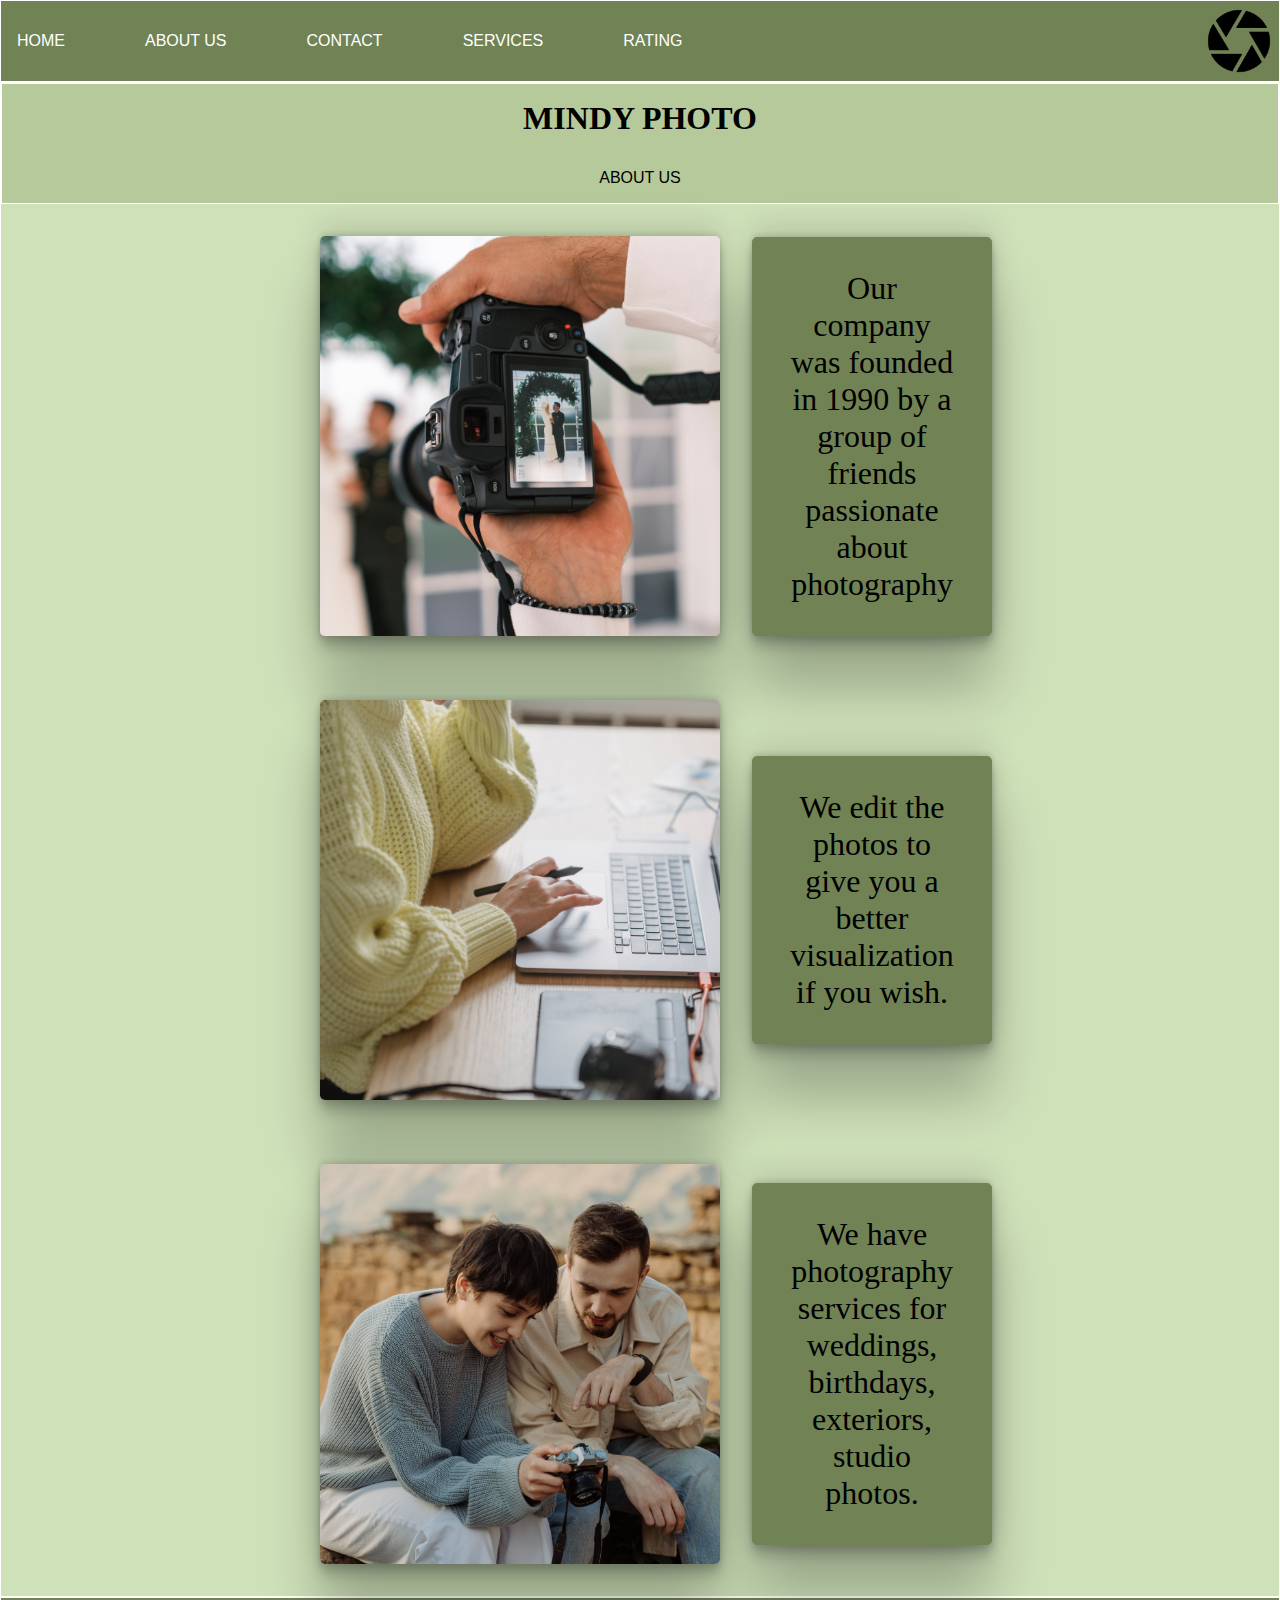
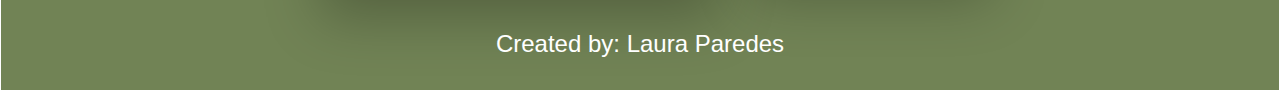
==== pages/aboutus.html @ ec30f6ea "sprint 2" ====
<!DOCTYPE html>
<html lang="en">
<head>
    <meta charset="UTF-8">
    <meta name="viewport" content="width=device-width, initial-scale=1.0">
    <title>Mindy Photo</title>
    <link rel="stylesheet" href="../styleflex.css">
    <link rel="shortcut icon" href="../images/favicon.png" type="image/x-icon">

</head>
<body>
    <header class="head-container">
        <nav  class="box-1">
                <a  href="../index.html">HOME</a>
                <a  href="#">ABOUT US</a>
                <a  href="../pages/contact.html">CONTACT</a>
                <a href="./services.html">SERVICES</a> 
                <a href="./rating.html">RATING</a>
         </nav>
            <img  class="box-2" src="../images/logo.png" alt="logo">
       
    </header>
    <main class="main">
                <div class="div-box-3">
                     <h1  class="box-3">MINDY PHOTO</h1>
                     <p  class="subbox-3">ABOUT US</p>
                </div>
                <div class="divs"> 
                    <img class="au-1" src="../images/image2.jpg" alt="camara">
                        <p class="au-text">Our company was founded in 1990 by a group of friends passionate about photography
                        </p>
                </div>
                 <div class="divs">
                    <img class="au-1" src="../images/image3.jpg" alt="camara">
                    <p class="au-text">We edit the photos to give you a better visualization if you wish.
                    </p>
                 </div>
                 <div class="divs">
                    <img class="au-1" src="../images/image4.jpg" alt="camara">
                    <p class="au-text">We have photography services for weddings, birthdays, exteriors, studio photos. 
                    </p>
                </div>
     </main>
     <footer class="foot-container">
        <p class="foot-text-container">Created by: Laura Paredes
        </p>
    </footer>
</body>


</html>
---- styleflex.css ----
*{
    margin:0;
    padding:0;
    box-sizing: border-box;
 }
 :root{
    background-color: #CFE1B9;
 }

 .head-container{
    background-color: #718355;
    display:flex;
    flex-direction: row;
    justify-content: space-between;
    align-items: center;
    border:white 1px solid;
 }

 .box-1{
    display: flex;
    flex-direction: row;
    gap:5rem; 
    margin: 1rem;
 }

 .box-1 a:hover{
    transform: scale(1.0);
    background-color: #B5C99A;
 }

 .box-1 a{
    font-family: 'Franklin Gothic Medium', 'Arial Narrow', Arial, sans-serif;
    text-decoration: none;
    color: white;
 }

 .box-2{
    display: flex;
    width: 5rem;
 }

 .main{
    background-color: #CFE1B9;
    display: flex;
    flex-direction: column;
    border:white 1px solid;
    align-items: center;
  
}

.div-box-3{
    background-color: #B5C99A;
    border:white 1px solid;
    width: 100%;
}

 .box-3{
    display: flex;
    width:20rem;
    margin: auto;
    justify-content: center;
   padding:1rem;
   font-size: 2rem;
 }

 .subbox-3{
    display: flex;
    width:10rem;
    margin: auto;
    justify-content: center;
    font-family: 'Franklin Gothic Medium', 'Arial Narrow', Arial, sans-serif;
    padding:1rem;
    font-size: 1rem;
 }

 #banner{
    background-image: url(images/imagebanner.jpg);
    height: 70vh;
    width: 100%;
    border:white 1px solid;
 }

 .main-container{
    display: flex;
    flex-direction: row;
    justify-content: center;
 }

 .text-container{
    display: flex;
    width:30rem;
    margin: auto;
    text-align: center;
    font-family: 'Franklin Gothic Medium', 'Arial Narrow', Arial, sans-serif;
    padding:1rem;
    font-size: 2rem;
    border:black 1px solid;
    background: white;
    box-shadow: rgba(0, 0, 0, 0.25) 0px 54px 55px, rgba(0, 0, 0, 0.12) 0px -12px 30px, rgba(0, 0, 0, 0.12) 0px 4px 6px, rgba(0, 0, 0, 0.17) 0px 12px 13px, rgba(0, 0, 0, 0.09) 0px -3px 5px;
    border-radius: 15px;
}

 .img-container{
    display: flex;
    flex-direction: row;
    object-fit: cover;
    width: 400px;
    height: 400px;
    box-shadow: rgba(0, 0, 0, 0.25) 0px 54px 55px, rgba(0, 0, 0, 0.12) 0px -12px 30px, rgba(0, 0, 0, 0.12) 0px 4px 6px, rgba(0, 0, 0, 0.17) 0px 12px 13px, rgba(0, 0, 0, 0.09) 0px -3px 5px;
   margin:4rem;
   border-radius: 15px;
 }

 .foot-container{
    background-color: #718355;
    justify-content: center;
    width: 100%;
    display:flex;
    border:white 1px solid;
 }

 .foot-text-container{
    display: flex;
    margin: 2rem;
    font-family: 'Franklin Gothic Medium', 'Arial Narrow', Arial, sans-serif;
    color:white;
    font-size: 1.5rem;  
 }

 /*ABOUT US START HERE*/

 .divs{
    display: flex;
    flex-direction: row;
    align-items: center;
    justify-content: space-evenly;
 }

 .au-1{
    display:flex;
    flex-direction: column;
    width:25rem;
    height:25rem;
    object-fit: cover;
    box-shadow: rgba(0, 0, 0, 0.25) 0px 54px 55px, rgba(0, 0, 0, 0.12) 0px -12px 30px, rgba(0, 0, 0, 0.12) 0px 4px 6px, rgba(0, 0, 0, 0.17) 0px 12px 13px, rgba(0, 0, 0, 0.09) 0px -3px 5px;
    border-radius: 5px;
    align-self: center;
    margin: 2rem;
 }

 .au-text{
    display: flex;
    flex-direction: column;
    width: 15rem;
    font-size: 2rem;
    text-align: center;
    align-content: center; 
    border:#718355 1px solid;
    background-color: #718355;
    box-shadow: rgba(0, 0, 0, 0.25) 0px 54px 55px, rgba(0, 0, 0, 0.12) 0px -12px 30px, rgba(0, 0, 0, 0.12) 0px 4px 6px, rgba(0, 0, 0, 0.17) 0px 12px 13px, rgba(0, 0, 0, 0.09) 0px -3px 5px;
    border-radius: 5px;
    padding: 2rem;
 }

 .div-contact{
    display: flex;
    flex-direction: column;
    align-items: center;
    gap: 2rem;
 }
 .img-contact{
    display:flex;
    flex-direction: row;
    width:25rem;
    height:25rem;
    object-fit: cover;
    box-shadow: rgba(0, 0, 0, 0.25) 0px 54px 55px, rgba(0, 0, 0, 0.12) 0px -12px 30px, rgba(0, 0, 0, 0.12) 0px 4px 6px, rgba(0, 0, 0, 0.17) 0px 12px 13px, rgba(0, 0, 0, 0.09) 0px -3px 5px;
    border-radius: 5px;
    justify-self: center;
    margin: 1rem;
    
 }

 .text-contact{
    display:flex;
    flex-direction: row;
    width: 24rem;
    font-size: 2rem;
    text-align:center;
    Font-family: Candara, Calibri, Segoe, Segoe UI, Optima, Arial, sans-serif;
    border:#718355 1px solid;
    background-color: #718355;
    box-shadow: rgba(0, 0, 0, 0.25) 0px 54px 55px, rgba(0, 0, 0, 0.12) 0px -12px 30px, rgba(0, 0, 0, 0.12) 0px 4px 6px, rgba(0, 0, 0, 0.17) 0px 12px 13px, rgba(0, 0, 0, 0.09) 0px -3px 5px;
    border-radius: 5px;
    padding: 2rem;
}

.text-contact-2{
    display:flex;
    flex-direction: row;
    width: 24rem;
    font-size: 2rem;
    text-align:center;
    Font-family: Candara, Calibri, Segoe, Segoe UI, Optima, Arial, sans-serif;
    box-shadow: rgba(0, 0, 0, 0.25) 0px 54px 55px, rgba(0, 0, 0, 0.12) 0px -12px 30px, rgba(0, 0, 0, 0.12) 0px 4px 6px, rgba(0, 0, 0, 0.17) 0px 12px 13px, rgba(0, 0, 0, 0.09) 0px -3px 5px;
    border-radius: 5px;
    padding: 2rem;
    margin: 2rem;
}

.links-contact{
    display: flex;
    flex-direction: row;
    justify-content: space-around;
    width:100%;
    background-color: white;
    padding: 2rem;
    background-color: #B5C99A;
    border:white 1px solid;
    margin-top: 2rem;
}

.links-1{
    display: flex;
    flex-direction: row;
    font-family: 'Franklin Gothic Medium', 'Arial Narrow', Arial, sans-serif;
    text-decoration: none;
    font-size: large;
    color: black;
    margin-right: 15rem;
}

.links-2{
    display: flex;
    flex-direction: row;
    font-family: 'Franklin Gothic Medium', 'Arial Narrow', Arial, sans-serif;
    text-decoration: none;
    font-size: large;
    color: black;
}

/*services titulo*/

.box-services{
   display: flex;
  padding:1rem;
  font-size: 2.5rem;
 align-self: center;
 margin: auto;
 justify-content: center;
}

.subbox-services{
   display: flex;
   width:14rem;
   margin: auto;
   justify-content: center;
   font-family: 'Franklin Gothic Medium', 'Arial Narrow', Arial, sans-serif;
   padding:1rem;
   font-size: 1.2rem;
   text-align: center;
}

table, tr, th, td{
   border: 2px solid black;
   border-collapse: collapse;
   padding:2rem; 
   text-align: center;
   font-family: Cambria, Cochin, Georgia, Times, 'Times New Roman', serif;
}

table{
   width: 50%;
   margin: 4rem;
}

#table-head{
   background-color: #718355;
}

#table-body{
   background-color: white;
}

.divs-ratings{
   border: 1px solid black;
   background-color: white;
   display: flex;
   flex-direction: column;
   width:80%;
   align-items: center;
   margin: 2rem;
}
.div-ratings{
   display: flex;
   flex-wrap: wrap;
   width: 80%;
   margin: 1rem;
}

.img-1-ratings{
   width:18rem;
   object-fit: cover;
   margin: 1rem;
}

.list-img-2{
   display: flex;
   flex-direction: column;
}
.list-ratings{
   font-size: 30px;
   width:24rem;
   height: 12rem;
   margin: 1rem;
   padding: 1.2rem;
}

.list-ratings ol{
   font-size: 25px;
   margin: 0.8rem;
  align-content: center;
}
.img-2-ratings{
   width:16rem;
   margin: 1rem;
   display: flex;
   flex-direction: row;
   justify-content: end;
   align-self: flex-start;

}
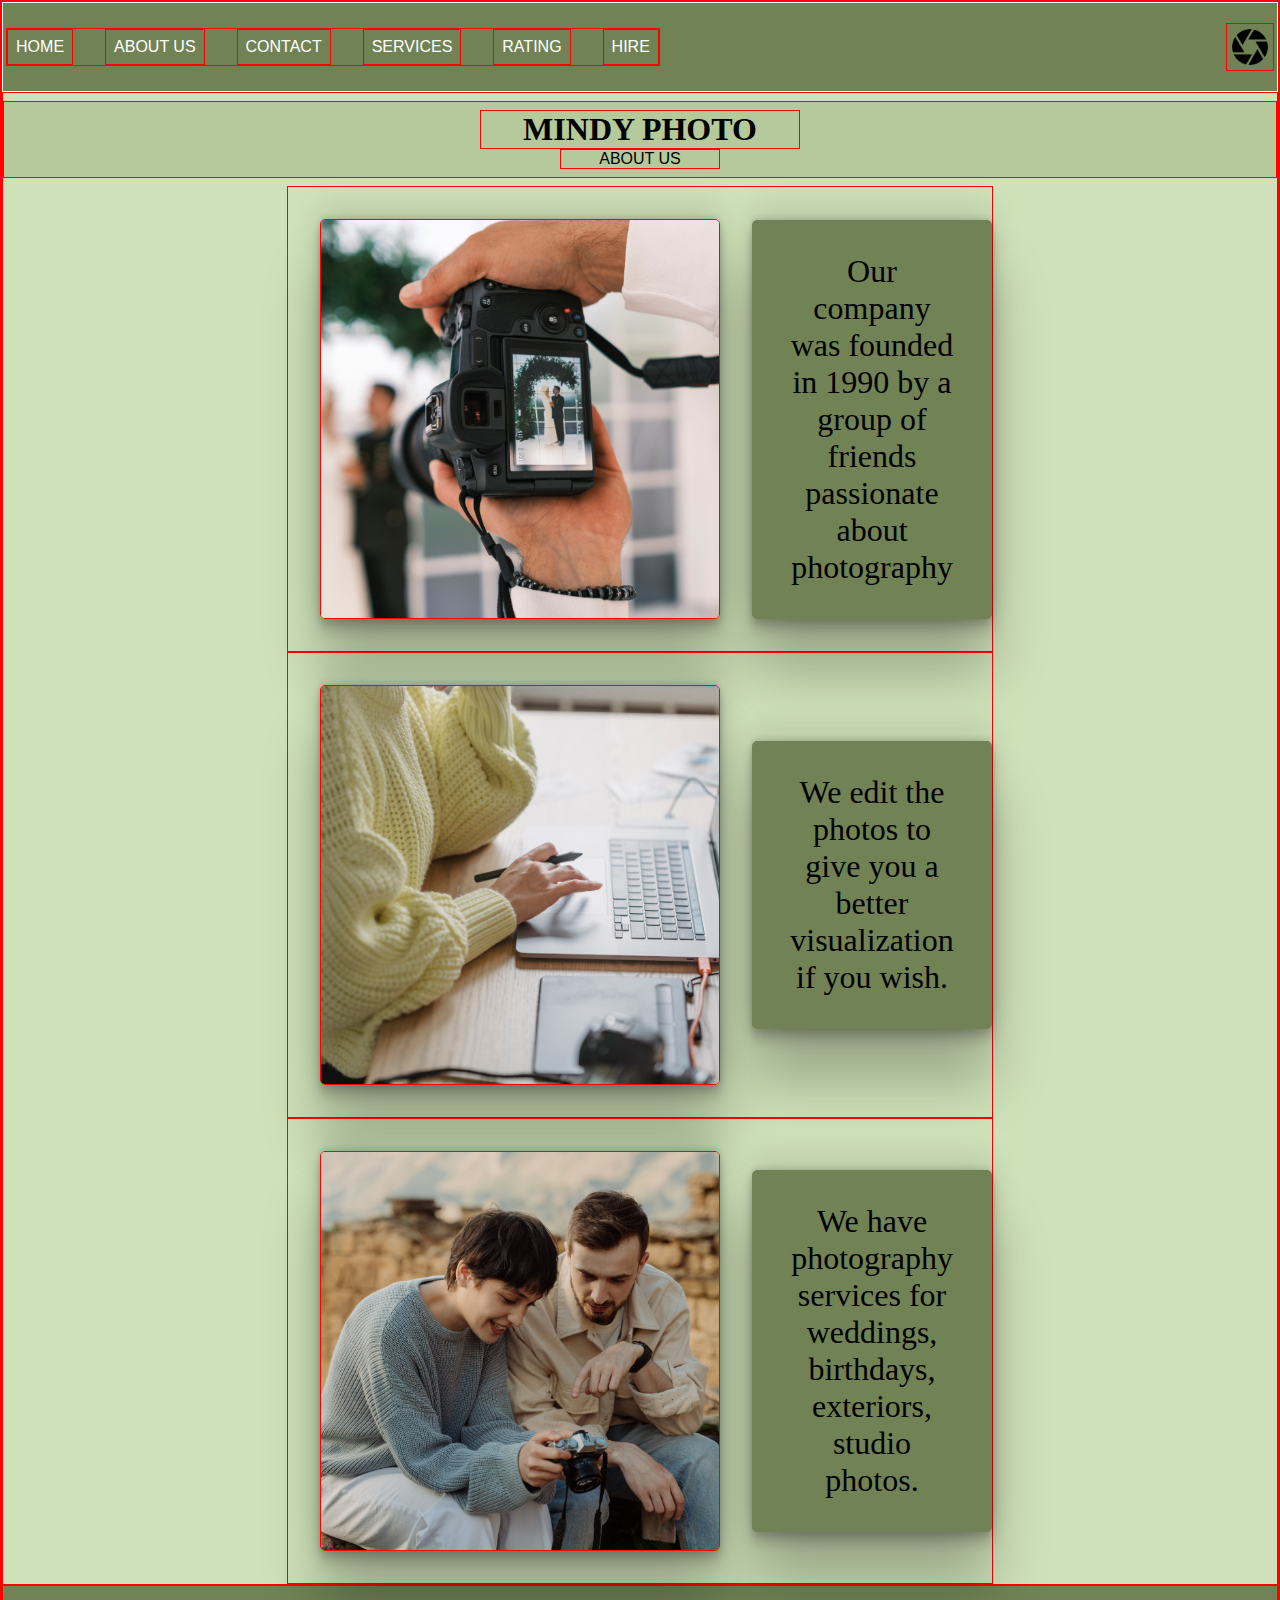
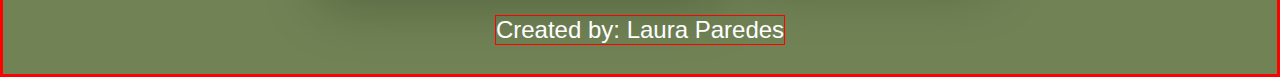
==== commit 45de6521: "hasta aqui voy con el media queries movil" ====
--- a/pages/aboutus.html
+++ b/pages/aboutus.html
@@ -16,6 +16,7 @@
                 <a  href="../pages/contact.html">CONTACT</a>
                 <a href="./services.html">SERVICES</a> 
                 <a href="./rating.html">RATING</a>
+                <a href="./hire.html">HIRE</a>
          </nav>
             <img  class="box-2" src="../images/logo.png" alt="logo">
        
--- a/styleflex.css
+++ b/styleflex.css
@@ -2,6 +2,7 @@
     margin:0;
     padding:0;
     box-sizing: border-box;
+    border: 1px solid red
  }
  :root{
     background-color: #CFE1B9;
@@ -11,16 +12,19 @@
     background-color: #718355;
     display:flex;
     flex-direction: row;
-    justify-content: space-between;
+    justify-content: space-around;
+    gap:35rem;
     align-items: center;
     border:white 1px solid;
+    height: 10vh;
  }
 
  .box-1{
     display: flex;
     flex-direction: row;
-    gap:5rem; 
-    margin: 1rem;
+    gap:2rem; 
+    width: auto;
+    
  }
 
  .box-1 a:hover{
@@ -32,35 +36,39 @@
     font-family: 'Franklin Gothic Medium', 'Arial Narrow', Arial, sans-serif;
     text-decoration: none;
     color: white;
+      padding:.5rem;
  }
 
  .box-2{
     display: flex;
-    width: 5rem;
+    width: 3rem;
  }
 
  .main{
     background-color: #CFE1B9;
     display: flex;
     flex-direction: column;
-    border:white 1px solid;
     align-items: center;
+    min-height: 80vh;
   
 }
 
 .div-box-3{
+   display: flex;
+   flex-direction: column;
+   align-items: center;
     background-color: #B5C99A;
-    border:white 1px solid;
     width: 100%;
+    margin: .5rem;
+    padding:.5rem;
 }
 
  .box-3{
     display: flex;
     width:20rem;
-    margin: auto;
     justify-content: center;
-   padding:1rem;
    font-size: 2rem;
+   font-family: Georgia, 'Times New Roman', Times, serif;
  }
 
  .subbox-3{
@@ -69,27 +77,29 @@
     margin: auto;
     justify-content: center;
     font-family: 'Franklin Gothic Medium', 'Arial Narrow', Arial, sans-serif;
-    padding:1rem;
     font-size: 1rem;
+    text-align: center;
  }
 
  #banner{
     background-image: url(images/imagebanner.jpg);
-    height: 70vh;
+    height: 50vh;
     width: 100%;
-    border:white 1px solid;
+
  }
 
  .main-container{
     display: flex;
     flex-direction: row;
+    width: 100%;
     justify-content: center;
+    gap: 3rem;
+    padding: 2rem;
  }
 
  .text-container{
     display: flex;
-    width:30rem;
-    margin: auto;
+    width:25rem;
     text-align: center;
     font-family: 'Franklin Gothic Medium', 'Arial Narrow', Arial, sans-serif;
     padding:1rem;
@@ -98,6 +108,7 @@
     background: white;
     box-shadow: rgba(0, 0, 0, 0.25) 0px 54px 55px, rgba(0, 0, 0, 0.12) 0px -12px 30px, rgba(0, 0, 0, 0.12) 0px 4px 6px, rgba(0, 0, 0, 0.17) 0px 12px 13px, rgba(0, 0, 0, 0.09) 0px -3px 5px;
     border-radius: 15px;
+    padding-top: 50px;
 }
 
  .img-container{
@@ -107,21 +118,20 @@
     width: 400px;
     height: 400px;
     box-shadow: rgba(0, 0, 0, 0.25) 0px 54px 55px, rgba(0, 0, 0, 0.12) 0px -12px 30px, rgba(0, 0, 0, 0.12) 0px 4px 6px, rgba(0, 0, 0, 0.17) 0px 12px 13px, rgba(0, 0, 0, 0.09) 0px -3px 5px;
-   margin:4rem;
    border-radius: 15px;
  }
 
  .foot-container{
-    background-color: #718355;
-    justify-content: center;
-    width: 100%;
-    display:flex;
-    border:white 1px solid;
+   display: flex;
+   flex-direction: row;
+   justify-content: center;
+   align-items: center;
+   background-color: #718355;
+    height: 10vh;
  }
 
  .foot-text-container{
     display: flex;
-    margin: 2rem;
     font-family: 'Franklin Gothic Medium', 'Arial Narrow', Arial, sans-serif;
     color:white;
     font-size: 1.5rem;  
@@ -167,6 +177,7 @@
     flex-direction: column;
     align-items: center;
     gap: 2rem;
+    margin: 2rem;
  }
  .img-contact{
     display:flex;
@@ -177,7 +188,6 @@
     box-shadow: rgba(0, 0, 0, 0.25) 0px 54px 55px, rgba(0, 0, 0, 0.12) 0px -12px 30px, rgba(0, 0, 0, 0.12) 0px 4px 6px, rgba(0, 0, 0, 0.17) 0px 12px 13px, rgba(0, 0, 0, 0.09) 0px -3px 5px;
     border-radius: 5px;
     justify-self: center;
-    margin: 1rem;
     
  }
 
@@ -195,29 +205,16 @@
     padding: 2rem;
 }
 
-.text-contact-2{
-    display:flex;
-    flex-direction: row;
-    width: 24rem;
-    font-size: 2rem;
-    text-align:center;
-    Font-family: Candara, Calibri, Segoe, Segoe UI, Optima, Arial, sans-serif;
-    box-shadow: rgba(0, 0, 0, 0.25) 0px 54px 55px, rgba(0, 0, 0, 0.12) 0px -12px 30px, rgba(0, 0, 0, 0.12) 0px 4px 6px, rgba(0, 0, 0, 0.17) 0px 12px 13px, rgba(0, 0, 0, 0.09) 0px -3px 5px;
-    border-radius: 5px;
-    padding: 2rem;
-    margin: 2rem;
-}
+
 
 .links-contact{
     display: flex;
     flex-direction: row;
-    justify-content: space-around;
+    justify-content: space-between;
     width:100%;
-    background-color: white;
-    padding: 2rem;
+    padding: 1rem;
     background-color: #B5C99A;
-    border:white 1px solid;
-    margin-top: 2rem;
+    
 }
 
 .links-1{
@@ -243,21 +240,17 @@
 
 .box-services{
    display: flex;
-  padding:1rem;
-  font-size: 2.5rem;
+  font-size: 2rem;
  align-self: center;
- margin: auto;
  justify-content: center;
 }
 
 .subbox-services{
    display: flex;
-   width:14rem;
-   margin: auto;
+   width:20rem;
    justify-content: center;
    font-family: 'Franklin Gothic Medium', 'Arial Narrow', Arial, sans-serif;
-   padding:1rem;
-   font-size: 1.2rem;
+   font-size: 1rem;
    text-align: center;
 }
 
@@ -289,44 +282,211 @@
    flex-direction: column;
    width:80%;
    align-items: center;
-   margin: 2rem;
+   margin: 1rem;
 }
 .div-ratings{
    display: flex;
-   flex-wrap: wrap;
-   width: 80%;
-   margin: 1rem;
+   flex-direction: row;
+   justify-content: space-around;
+   width: 70%;
+  
 }
 
 .img-1-ratings{
-   width:18rem;
+   width:21rem;
    object-fit: cover;
-   margin: 1rem;
 }
 
 .list-img-2{
    display: flex;
    flex-direction: column;
-}
+   align-items: center;
+   justify-content: flex-end;
+   gap:1rem;
+  
+}
+
 .list-ratings{
-   font-size: 30px;
-   width:24rem;
-   height: 12rem;
-   margin: 1rem;
-   padding: 1.2rem;
-}
-
-.list-ratings ol{
    font-size: 25px;
-   margin: 0.8rem;
-  align-content: center;
-}
+  
+}
+
 .img-2-ratings{
    width:16rem;
+   object-fit: cover;
+  
+  
+}
+
+/*forms start here*/
+
+#form{
+   display: flex;
+   flex-direction: column;
+   flex-wrap: wrap;
+   border: 1px solid black;
+   width: 25rem;
+   margin: 2rem;
+   padding: 2rem;
+   background-color: black;
+   color: white;
+   font-family: 'Gill Sans', 'Gill Sans MT', Calibri, 'Trebuchet MS', sans-serif;
+}
+
+#map{
+   display: flex;
+   flex-direction: column;
+   border: 2px solid black;
    margin: 1rem;
-   display: flex;
-   flex-direction: row;
-   justify-content: end;
-   align-self: flex-start;
-
+   padding: 1rem;
+   align-items: center;
+   gap: 1rem;
+   
+}
+
+#map h2{
+   font-family: 'Gill Sans', 'Gill Sans MT', Calibri, 'Trebuchet MS', sans-serif;
+   border:2px solid black;
+   font-size: 30px;
+   margin-top: 7rem;
+   padding: 1rem;
+   color:white;
+}
+
+#hire-box{
+   display: flex;
+   background-color: black;
+   border-radius: 5px;
+   margin: 2rem;
+}
+
+.send{
+   width: 3rem;
+   margin-left: 3rem;
+}
+
+.pay{
+   display: flex;
+   flex-direction: column;
+   border: 2px solid black;
+}
+
+.submit{
+   border: 1px solid black;
+}
+
+@media only screen and (min-width:320px) and (max-width:767px){
+   .head-container{
+   flex-direction: column-reverse;
+    border:white 1px solid;
+    gap:0rem;
+    width: 100%;
+    min-height: 10vh;
+ }
+ .head-container:hover{
+      transform: scale(1.0);
+      padding:0;
+ }
+ .box-1{
+   flex-direction: column;
+   gap:0;
+   padding:0;
+   max-height: 10vh;
+   gap:1px;
+ }
+
+ .box-1 a{
+   font-family: 'Franklin Gothic Medium', 'Arial Narrow', Arial, sans-serif;
+   text-decoration: none;
+   color: white;
+   font-size: 6px;
+   text-align: center;
+   padding:0;
+ }
+
+ .box-2{
+    display: flex;
+    flex-direction: column;
+    width: 1rem;
+ }
+ #banner{
+   background-image: url(images/imagebanner.jpg);
+   background-position: center;
+   height: 29vh;
+   width: 100%;
+}
+.div-box-3{
+   margin:0;
+}
+.box-3{
+   width:10rem;
+   font-size: 15px;
+}
+.main-container{
+   flex-direction: column-reverse;
+   align-items: center;
+}
+.img-container{
+   width: 200px;
+   height: 200px;
+}
+.text-container{
+   font-size: 20px;
+   width:auto;
+   padding-top:1rem;
+}
+.foot-text-container{
+   font-size: 15px;
+}
+/*about us*/
+ .divs{
+   flex-direction: column;
+   padding:.5rem;
+ }
+
+ .au-1{
+   width: 18rem;
+   height: 27rem;
+   object-fit: contain;
+ }
+
+ .au-text{
+font-size: 20px;
+width:18rem;
+padding:10px;
+ }
+/*contact*/
+.subbox-3{
+   width:auto;
+   font-size: 10px;
+}
+.div-contact{
+   margin:.5rem;
+   gap:.5rem;
+}
+.img-contact{
+   width: 18rem;
+   height: 12rem;
+   object-fit: contain;
+}
+.text-contact{
+   width:auto;
+   font-size: 20px;
+   padding: .5rem;
+}
+.div-contact>h3{
+   width:auto;
+   font-size: 15px;
+   padding: .5rem;
+}
+.links-contact{
+   flex-direction: column;
+   align-items: center;
+   gap:.5rem;
+   font-size: small;
+   margin-top: 2rem;
+}
+.links-1{
+   margin-right: 0rem;
+}
 }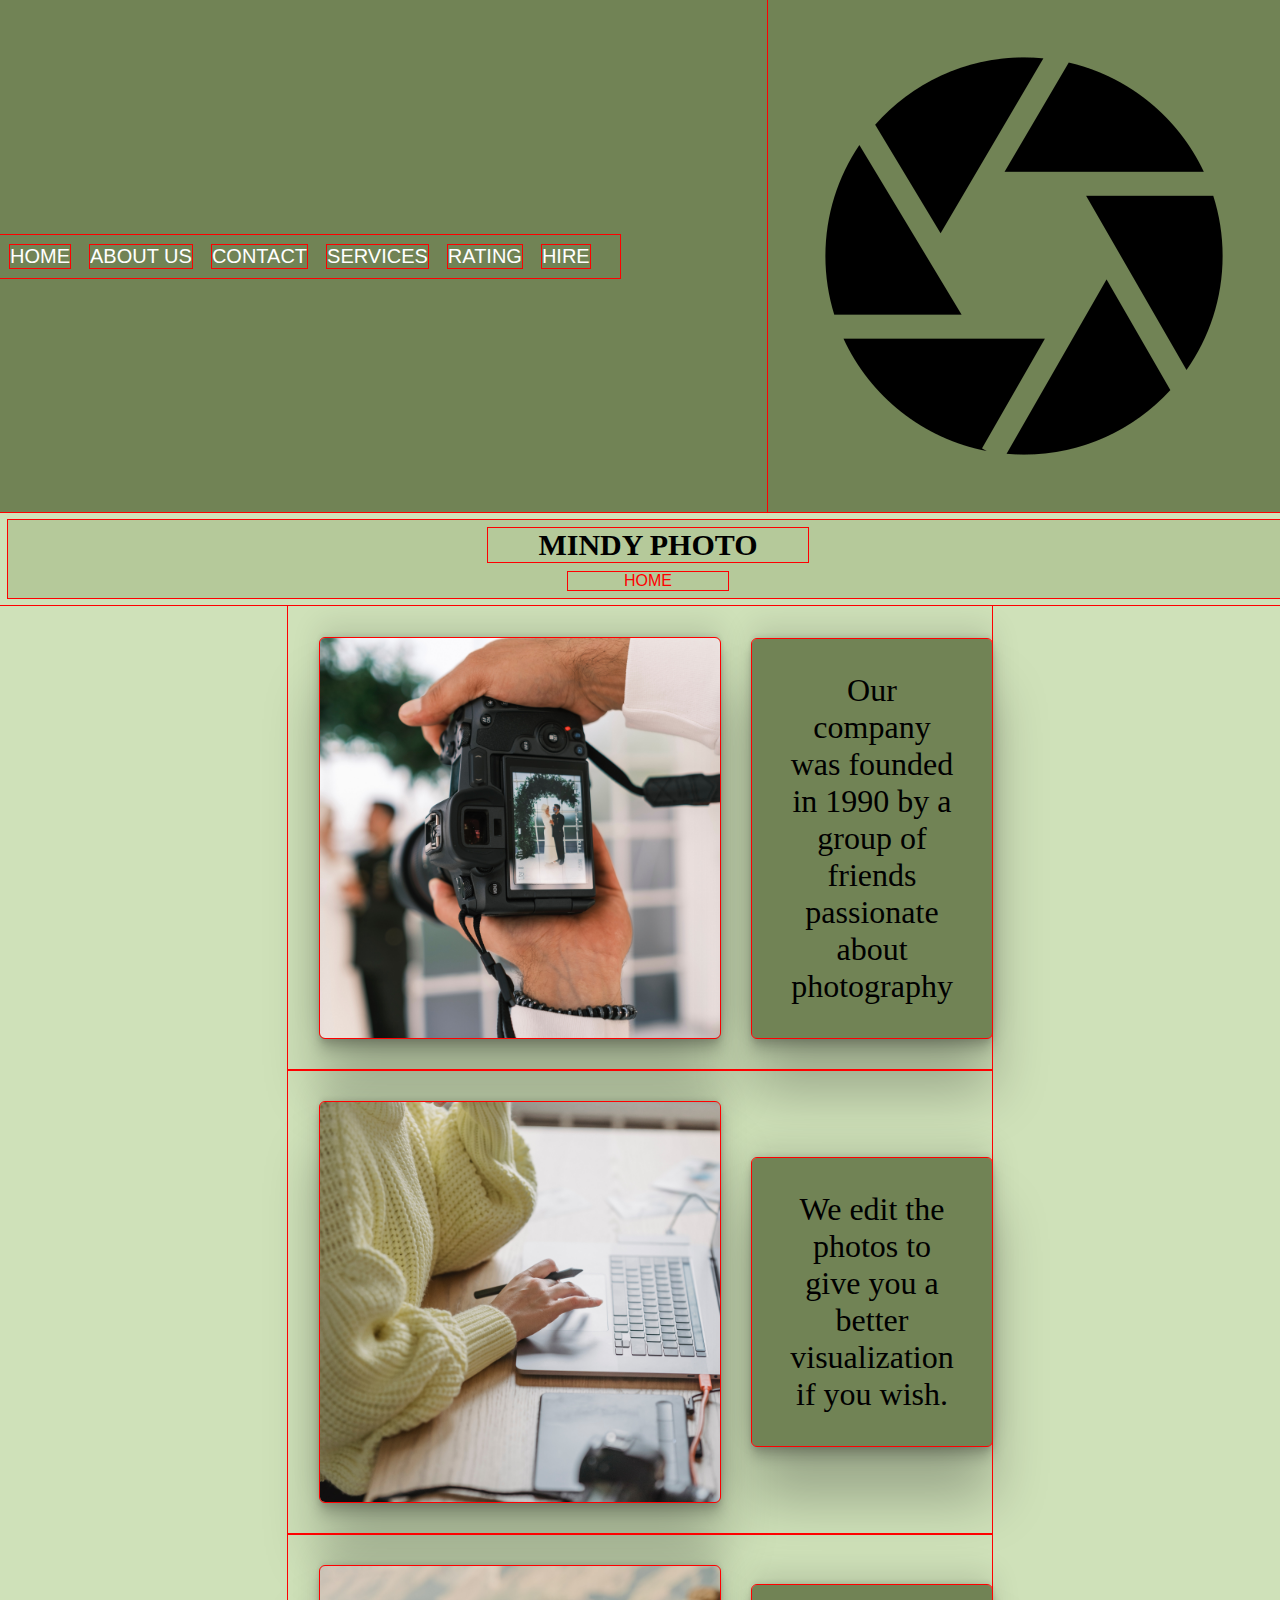
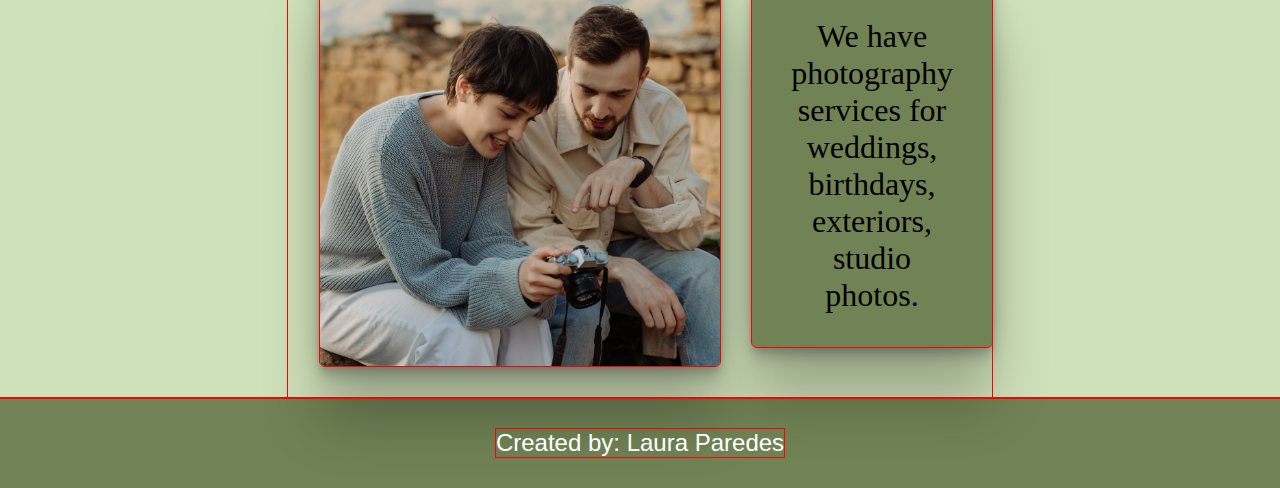
==== commit 2b41f9b0: "index looks good" ====
--- a/pages/aboutus.html
+++ b/pages/aboutus.html
@@ -9,23 +9,22 @@
 
 </head>
 <body>
-    <header class="head-container">
-        <nav  class="box-1">
-                <a  href="../index.html">HOME</a>
-                <a  href="#">ABOUT US</a>
-                <a  href="../pages/contact.html">CONTACT</a>
-                <a href="./services.html">SERVICES</a> 
-                <a href="./rating.html">RATING</a>
-                <a href="./hire.html">HIRE</a>
-         </nav>
-            <img  class="box-2" src="../images/logo.png" alt="logo">
-       
-    </header>
-    <main class="main">
-                <div class="div-box-3">
-                     <h1  class="box-3">MINDY PHOTO</h1>
-                     <p  class="subbox-3">ABOUT US</p>
-                </div>
+    <header> 
+        <img src="../images/logo.png" alt="log">
+        <nav > 
+            <a href="../index.html">HOME</a>
+            <a href="#">ABOUT US</a>
+            <a href="./contact.html">CONTACT</a>
+            <a href="./services.html">SERVICES</a>
+            <a href="./rating.html">RATING</a>
+            <a href="./hire.html">HIRE</a>
+        </nav>
+        </header>
+    <section class="div-box-3">
+        <h1 class="box-3" >MINDY PHOTO</h1>
+         <p class="subbox-3">HOME</p>
+    </section>
+    <main>
                 <div class="divs"> 
                     <img class="au-1" src="../images/image2.jpg" alt="camara">
                         <p class="au-text">Our company was founded in 1990 by a group of friends passionate about photography
@@ -42,9 +41,8 @@
                     </p>
                 </div>
      </main>
-     <footer class="foot-container">
-        <p class="foot-text-container">Created by: Laura Paredes
-        </p>
+     <footer>
+        <p class="footer-text">Created by: Laura Paredes</p>
     </footer>
 </body>
 
--- a/styleflex.css
+++ b/styleflex.css
@@ -2,29 +2,72 @@
     margin:0;
     padding:0;
     box-sizing: border-box;
-    border: 1px solid red
- }
+    outline: 1px solid red;
+ }
+
  :root{
     background-color: #CFE1B9;
  }
-
- .head-container{
+ 
+ header{
     background-color: #718355;
-    display:flex;
-    flex-direction: row;
-    justify-content: space-around;
-    gap:35rem;
-    align-items: center;
-    border:white 1px solid;
-    height: 10vh;
- }
-
- .box-1{
-    display: flex;
-    flex-direction: row;
-    gap:2rem; 
-    width: auto;
-    
+    display: flex;
+      flex-direction: row-reverse ;
+      justify-content: space-between;
+      min-height: 5rem;
+      align-items: center;
+ }
+nav{
+   
+   width: auto;
+   height: 120%;
+   padding:10px;
+   text-align: left;
+   padding-top: 10px;
+   display: flex;
+   justify-content: center;
+   justify-content: space-between;
+   
+}
+
+a{
+   color: white;
+   font-family: 'Franklin Gothic Medium', 'Arial Narrow', Arial, sans-serif;
+   text-decoration: none;
+   margin-right:20px;
+   font-size: 20px;
+}
+.header-img { 
+   width: 3rem;
+   height: 3rem;
+}
+
+ .div-box-3{
+   text-align:center;
+   margin:30px;
+   margin-top:30px;
+ }
+
+ .div-box-3 h1{
+   font-size:30px;
+   margin-bottom:10px;
+   text-transform:uppercase;
+ }
+
+ .subbox-3{
+   font-size: 20px;
+   display: inline;
+   color:red;
+ }
+ #banner{
+   width: 100%;
+  padding: 90px 50px;
+  background-image: url(./images/imagebanner.jpg);
+  background-position: center;
+  background-repeat: no-repeat;
+  background-size: cover;
+  margin-top: 30px;
+  box-shadow: 15px 15px 20px 10px rgba(0, 0, 0, 0.5);
  }
 
  .box-1 a:hover{
@@ -44,7 +87,7 @@
     width: 3rem;
  }
 
- .main{
+ main{
     background-color: #CFE1B9;
     display: flex;
     flex-direction: column;
@@ -121,7 +164,7 @@
    border-radius: 15px;
  }
 
- .foot-container{
+ footer{
    display: flex;
    flex-direction: row;
    justify-content: center;
@@ -130,7 +173,7 @@
     height: 10vh;
  }
 
- .foot-text-container{
+ .footer-text{
     display: flex;
     font-family: 'Franklin Gothic Medium', 'Arial Narrow', Arial, sans-serif;
     color:white;
@@ -238,6 +281,7 @@
 
 /*services titulo*/
 
+
 .box-services{
    display: flex;
   font-size: 2rem;
@@ -319,6 +363,7 @@
 }
 
 /*forms start here*/
+
 
 #form{
    display: flex;
@@ -375,118 +420,122 @@
    border: 1px solid black;
 }
 
-@media only screen and (min-width:320px) and (max-width:767px){
-   .head-container{
-   flex-direction: column-reverse;
-    border:white 1px solid;
-    gap:0rem;
-    width: 100%;
-    min-height: 10vh;
- }
- .head-container:hover{
-      transform: scale(1.0);
+@media only screen and (min-width:320px) and (max-width:1023px) {
+   header{
+      flex-direction: column-reverse;
+      min-height: 10vh;
+   }
+   header:hover{
+         transform: scale(1.0);
+         padding:0;
+   }
+   nav{
+      flex-direction: column;
+      gap:0;
       padding:0;
- }
- .box-1{
-   flex-direction: column;
-   gap:0;
-   padding:0;
-   max-height: 10vh;
-   gap:1px;
- }
-
- .box-1 a{
-   font-family: 'Franklin Gothic Medium', 'Arial Narrow', Arial, sans-serif;
-   text-decoration: none;
-   color: white;
-   font-size: 6px;
-   text-align: center;
-   padding:0;
- }
-
- .box-2{
-    display: flex;
-    flex-direction: column;
-    width: 1rem;
- }
- #banner{
-   background-image: url(images/imagebanner.jpg);
-   background-position: center;
-   height: 29vh;
-   width: 100%;
-}
-.div-box-3{
-   margin:0;
-}
-.box-3{
-   width:10rem;
-   font-size: 15px;
-}
-.main-container{
-   flex-direction: column-reverse;
-   align-items: center;
-}
-.img-container{
-   width: 200px;
-   height: 200px;
-}
-.text-container{
+      gap:1px;
+   }
+
+   a{
+      font-family: 'Franklin Gothic Medium', 'Arial Narrow', Arial, sans-serif;
+      text-decoration: none;
+      color: white;
+      font-size: 3vw;
+      text-align: center;
+      padding:0;
+      margin: 0px;
+   }
+
+   .header-img{
+      flex-direction: column-reverse;
+      margin-right:0px;
+      max-width:30px;
+      max-height: 30px;
+   }
+   #banner{
+      background-image: url(images/imagebanner.jpg);
+      background-position: center;
+      height: 29vh;
+      width: 100%;
+   }
+   .div-box-3{
+      margin:0;
+   }
+   .box-3{
+      font-size: 15px;
+   }
+   .main-container{
+      flex-direction: column;
+      align-items: center;
+   }
+   .main-header {
+      flex-direction: column;
+      align-items: center;      
+   }
+   .img-container{
+      width: 200px;
+      height: 200px;
+   }
+   .text-container{
+      font-size: 20px;
+      width:auto;
+      padding-top:1rem;
+   }
+   .foot-text-container{
+      font-size: 15px;
+   }
+   /*about us*/
+
+   .divs{
+      flex-direction: column;
+      padding:.5rem;
+   }
+
+   .au-1{
+      width: 18rem;
+      height: 27rem;
+      object-fit: contain;
+   }
+
+   .au-text{
    font-size: 20px;
-   width:auto;
-   padding-top:1rem;
-}
-.foot-text-container{
-   font-size: 15px;
-}
-/*about us*/
- .divs{
-   flex-direction: column;
-   padding:.5rem;
- }
-
- .au-1{
-   width: 18rem;
-   height: 27rem;
-   object-fit: contain;
- }
-
- .au-text{
-font-size: 20px;
-width:18rem;
-padding:10px;
- }
-/*contact*/
-.subbox-3{
-   width:auto;
-   font-size: 10px;
-}
-.div-contact{
-   margin:.5rem;
-   gap:.5rem;
-}
-.img-contact{
-   width: 18rem;
-   height: 12rem;
-   object-fit: contain;
-}
-.text-contact{
-   width:auto;
-   font-size: 20px;
-   padding: .5rem;
-}
-.div-contact>h3{
-   width:auto;
-   font-size: 15px;
-   padding: .5rem;
-}
-.links-contact{
-   flex-direction: column;
-   align-items: center;
-   gap:.5rem;
-   font-size: small;
-   margin-top: 2rem;
-}
-.links-1{
-   margin-right: 0rem;
-}
-}+   width:18rem;
+   padding:10px;
+   }
+   /*contact*/ 
+
+   .subbox-3{
+      width:auto;
+      font-size: 10px;
+   }
+   .div-contact{
+      margin:.5rem;
+      gap:.5rem;
+   }
+   .img-contact{
+      width: 18rem;
+      height: 12rem;
+      object-fit: contain;
+   }
+   .text-contact{
+      width:auto;
+      font-size: 20px;
+      padding: .5rem;
+   }
+   .div-contact > h3{
+      width:auto;
+      font-size: 15px;
+      padding: .5rem;
+   }
+   .links-contact{
+      flex-direction: column;
+      align-items: center;
+      gap:.5rem;
+      font-size: small;
+      margin-top: 2rem;
+   }
+   .links-1{
+      margin-right: 0rem;
+   }
+}
+
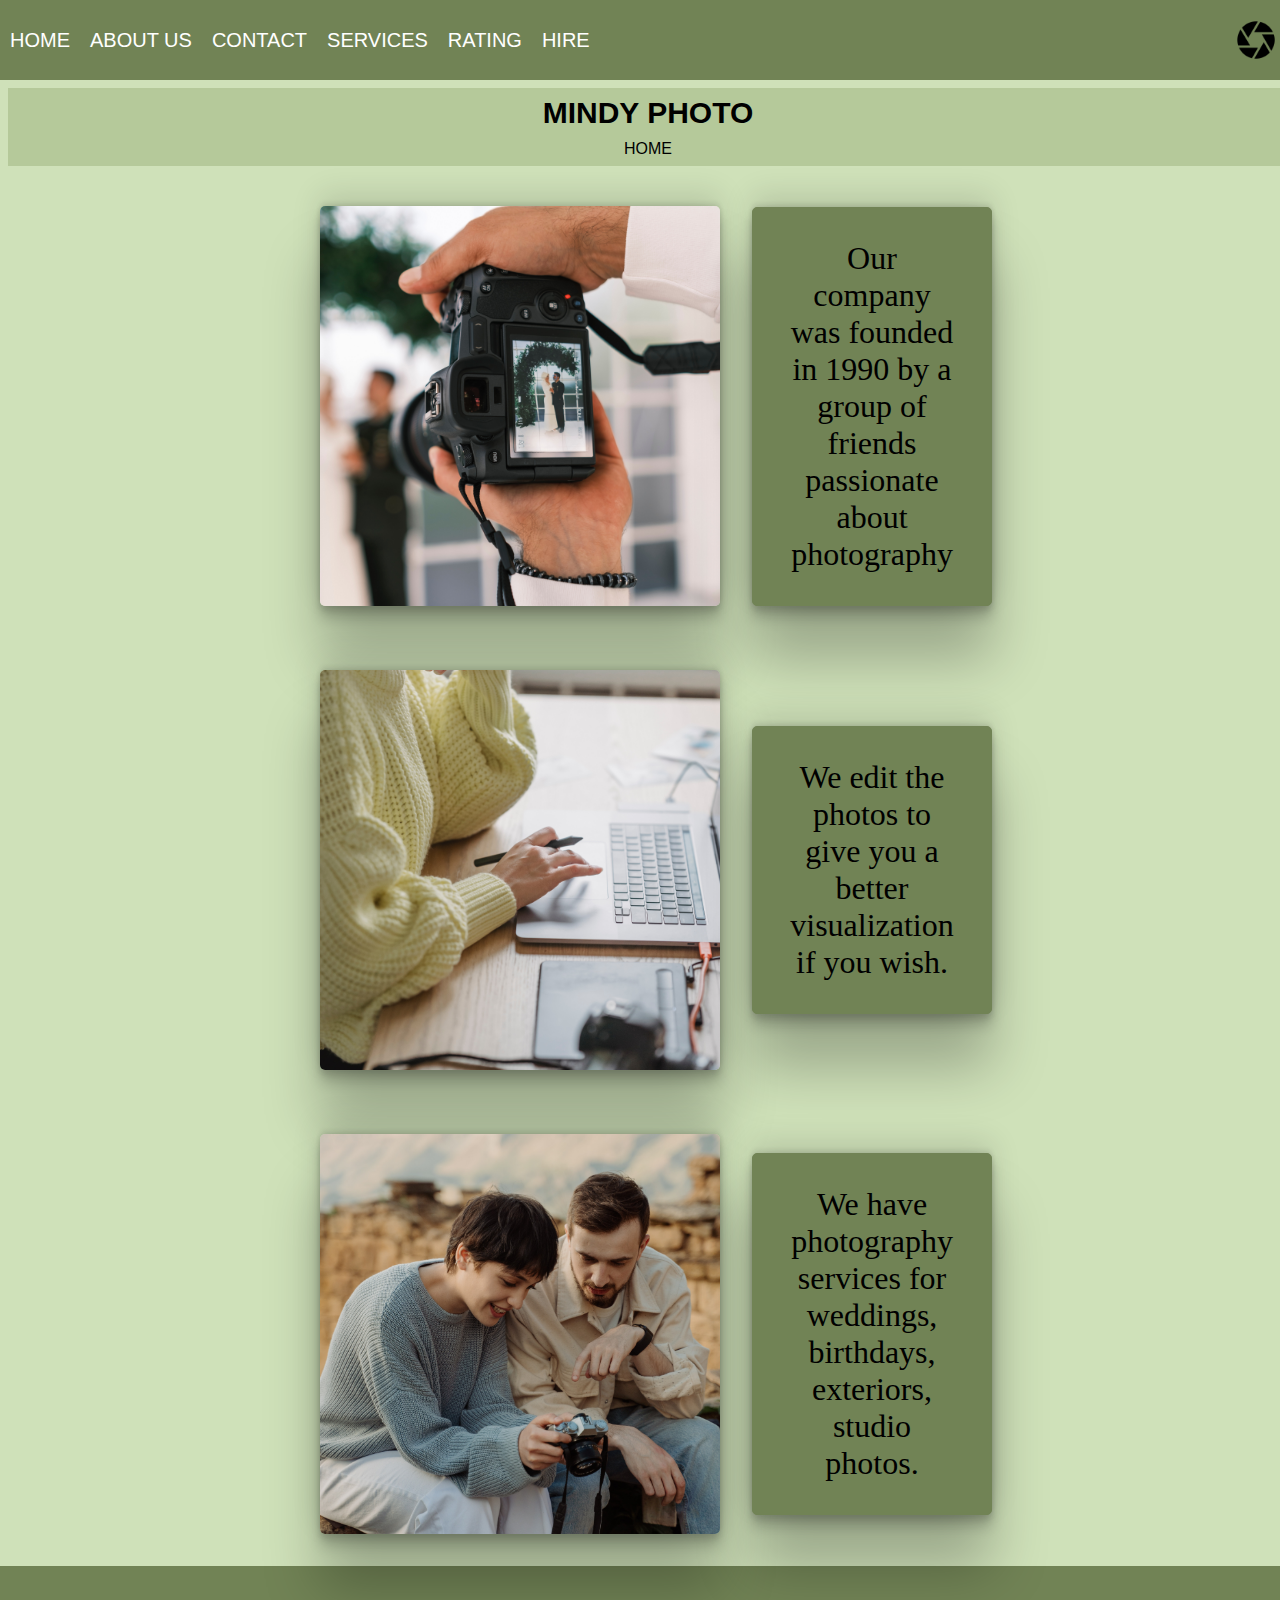
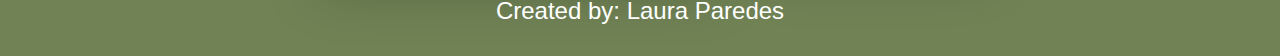
==== commit 3f4f7329: "responsive done" ====
--- a/pages/aboutus.html
+++ b/pages/aboutus.html
@@ -9,8 +9,8 @@
 
 </head>
 <body>
-    <header> 
-        <img src="../images/logo.png" alt="log">
+    <header class="main-header"> 
+        <img class="header-img"  src="../images/logo.png" alt="log">
         <nav > 
             <a href="../index.html">HOME</a>
             <a href="#">ABOUT US</a>
--- a/styleflex.css
+++ b/styleflex.css
@@ -2,7 +2,7 @@
     margin:0;
     padding:0;
     box-sizing: border-box;
-    outline: 1px solid red;
+    
  }
 
  :root{
@@ -52,12 +52,13 @@
    font-size:30px;
    margin-bottom:10px;
    text-transform:uppercase;
+   font-family: 'Lucida Sans', 'Lucida Sans Regular', 'Lucida Grande', 'Lucida Sans Unicode', Geneva, Verdana, sans-serif;
  }
 
  .subbox-3{
    font-size: 20px;
    display: inline;
-   color:red;
+   color:black;
  }
  #banner{
    width: 100%;
@@ -481,7 +482,7 @@
       width:auto;
       padding-top:1rem;
    }
-   .foot-text-container{
+   .footer-text{
       font-size: 15px;
    }
    /*about us*/
@@ -509,8 +510,7 @@
       font-size: 10px;
    }
    .div-contact{
-      margin:.5rem;
-      gap:.5rem;
+      margin-top: 10rem;
    }
    .img-contact{
       width: 18rem;
@@ -532,10 +532,43 @@
       align-items: center;
       gap:.5rem;
       font-size: small;
-      margin-top: 2rem;
+     width: 80%;
    }
    .links-1{
       margin-right: 0rem;
    }
-}
-
+   
+    table, th, td {
+         font-size: 12px;
+         padding: 5px;
+   }
+   .div-ratings{
+      flex-wrap: wrap;
+   }
+   .img-1-ratings{
+      width: 15rem;
+   }
+   .list-ratings{
+      font-size: 19px;
+      margin-left: 10px;
+   }
+   .img-2-ratings{
+      width:13rem;
+   }
+   #hire-box{
+      flex-direction: column-reverse;
+     
+   }
+   iframe{
+   width: auto;
+   }
+   #form{
+      width: auto;
+      margin:0;
+   }
+   #map h2{
+      margin-top: 0;
+      font-size: 42px;
+   }
+}
+
